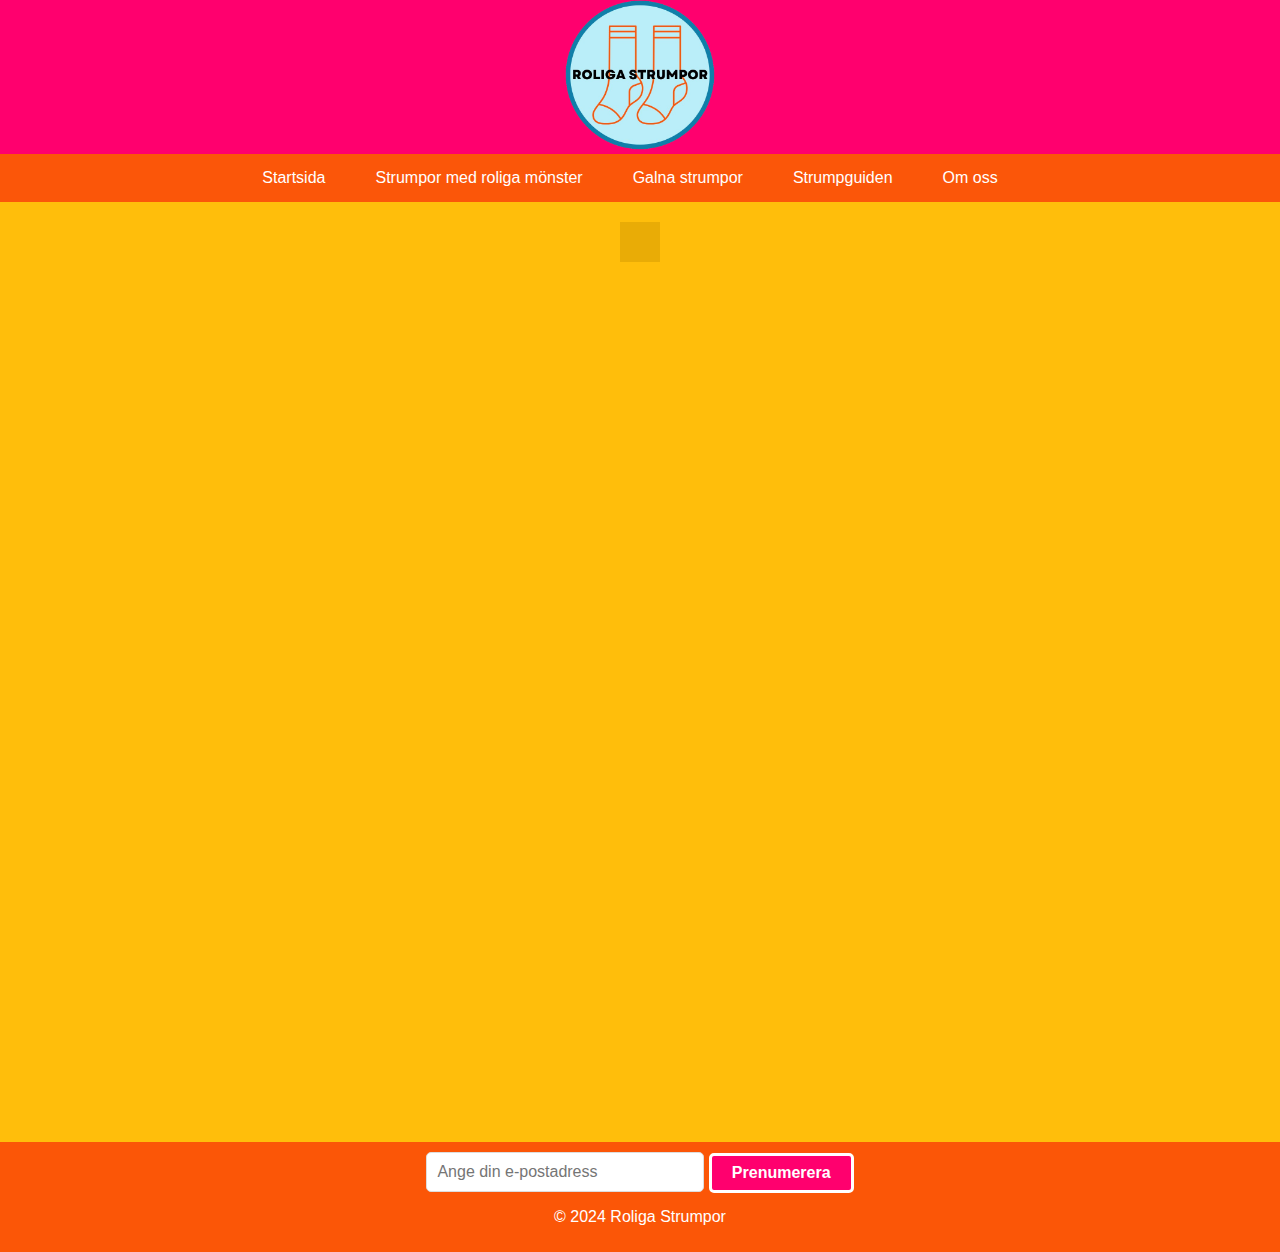
==== index.html @ c938d0d6 "First commit" ====
<!DOCTYPE html>
<html lang="sv">
<head>
    <meta charset="UTF-8">
    <meta name="viewport" content="width=device-width, initial-scale=1.0">
    <title>Roliga Strumpor</title>
    <link rel="stylesheet" href="css/styles.css">
</head>
<body onload="buildmenu()">
    <div><center><img src="images/logostrump3.png" height="150" class="logga"></center></div>
    <header class="headerbild">
        <nav id="menuihead"><ul id="menu"></ul></nav>
        
    </header>
    
    <main id="content">
        <div class="grid-container">
            <div></div>
            <div></div>
            <div></div>
            <div></div>
            <div></div>
            <div></div>
            <div></div>
        </div>
    </main>

    <footer>
        <div><form id="newsletter-form">
            <input type="email" name="email" placeholder="Ange din e-postadress">
            <button type="submit">Prenumerera</button>
          </form></div>          
        <p>&copy; 2024 Roliga Strumpor</p>
    </footer>

    <script src="js/script.js"></script>
</body>
</html>
---- css/styles.css ----
.grid-container {
    display: table-row;
    grid-template-columns: repeat(3, 1fr);
    gap: 20px;
    padding: 20px;
    background-color: #e9ac06;
  }
  
  .grid-container > div {
    display: flex;
    justify-content: space-between;
    align-items: center;
  }
  
  .hoger {
    border: solid;
    border-color: #FFBE0B;
    border-width: 15px;
    border-radius: 20px;
    margin-left: 50px;
    margin-right: 50px;
    padding: 50px;
  }
.under{
    font-style: italic;
    font-size: small;
}
  
  .grid-container > div img {
    /* Använd `cursor: pointer` för att visa en handformad cursor vid hover */
    cursor: pointer;
    /* Lägg till en ram för att markera bilden vid hover */
    transition: border 0.2s ease-in-out;
    border: 1px solid #ccc;
  }
  
  .grid-container > div img:hover {
    border-color: #FF006E;
  }

.beskriva{
width: 700px;
height: 200;
}
.favorit{
    background-color: #FFBE0B;
    border-radius: 3px;
    padding: 10px;
    border: solid;
}
body {
    margin: 0;
    font-family: Arial, sans-serif;
    background-color: #FF006E;
}

header {
    background-color: #fb5609;
    color: #FFF;
    padding: 15px 0;
    position: sticky; top: 0px;
}

nav ul {
    list-style-type: none;
    margin: 0;
    padding: 0;
}

nav ul li {
    display: inline;
    margin-right: 20px;
}

nav ul li a {
    color: #FFF;
    text-decoration: none;
    padding: 10px 15px;
    border-radius: 5px;
    font-family: Verdana, Geneva, Tahoma, sans-serif;
}

nav ul li a:hover {
    background-color: #FFBE0B;
}

main {
    display: flex;
    flex-direction: column;
    align-items: center;
    padding: 20px;
    background-color: #FFBE0B;
    color: #333;
    min-height: 100vh;
}

footer {
    background-color: #FB5607;
    color: #FFF;
    text-align: center;
    padding: 10px 0;
}

h2{
    font-family:'Segoe UI', Tahoma, Geneva, Verdana, sans-serif
}

p{
    font-family: 'Trebuchet MS', 'Lucida Sans Unicode', 'Lucida Grande', 'Lucida Sans', Arial, sans-serif;
}

/* Formulär */

#newsletter-form {
    padding: 20px
    box-shadow: 0 0 5px rgba(0, 0, 0, 0.1);
  }
  
  /* Textfält */
  
  #newsletter-form input[type="email"] {
    width: 20%;
    padding: 10px;
    border: 1px solid #ddd;
    border-radius: 5px;
    font-size: 16px;
  }
  
  /* Knapp */
  
  #newsletter-form button {
    position: relative;
    top: 1px;
    background-color: #FF006E;
    color: #fff;
    padding: 8px 20px;
    border: solid;
    border-radius: 5px;
    cursor: pointer;
    font-size: 16px;
    font-weight: bold;
    font-family:'Segoe UI', Tahoma, Geneva, Verdana, sans-serif
  }
  
  /* Bekräftelsemeddelande */
  
  .confirmation-message {
    background-color: #FFBE0B;
    padding: 10px;
    border-radius: 5px;
    margin-top: 10px;
    font-size: 16px;
  }
  
  /* Anpassa för specifika element */
  
  .footer-newsletter-form {
    background-color: #FB5607;
  }
  
  .footer-newsletter-form input[type="email"] {
    border-color: #FFBE0B;
  }
  
  .footer-newsletter-form button {
    background-color: #FF006E;
  }
  
  /* Media queries */
  
  @media (max-width: 768px) {
    #newsletter-form {
      width: 30%;
    }
  }
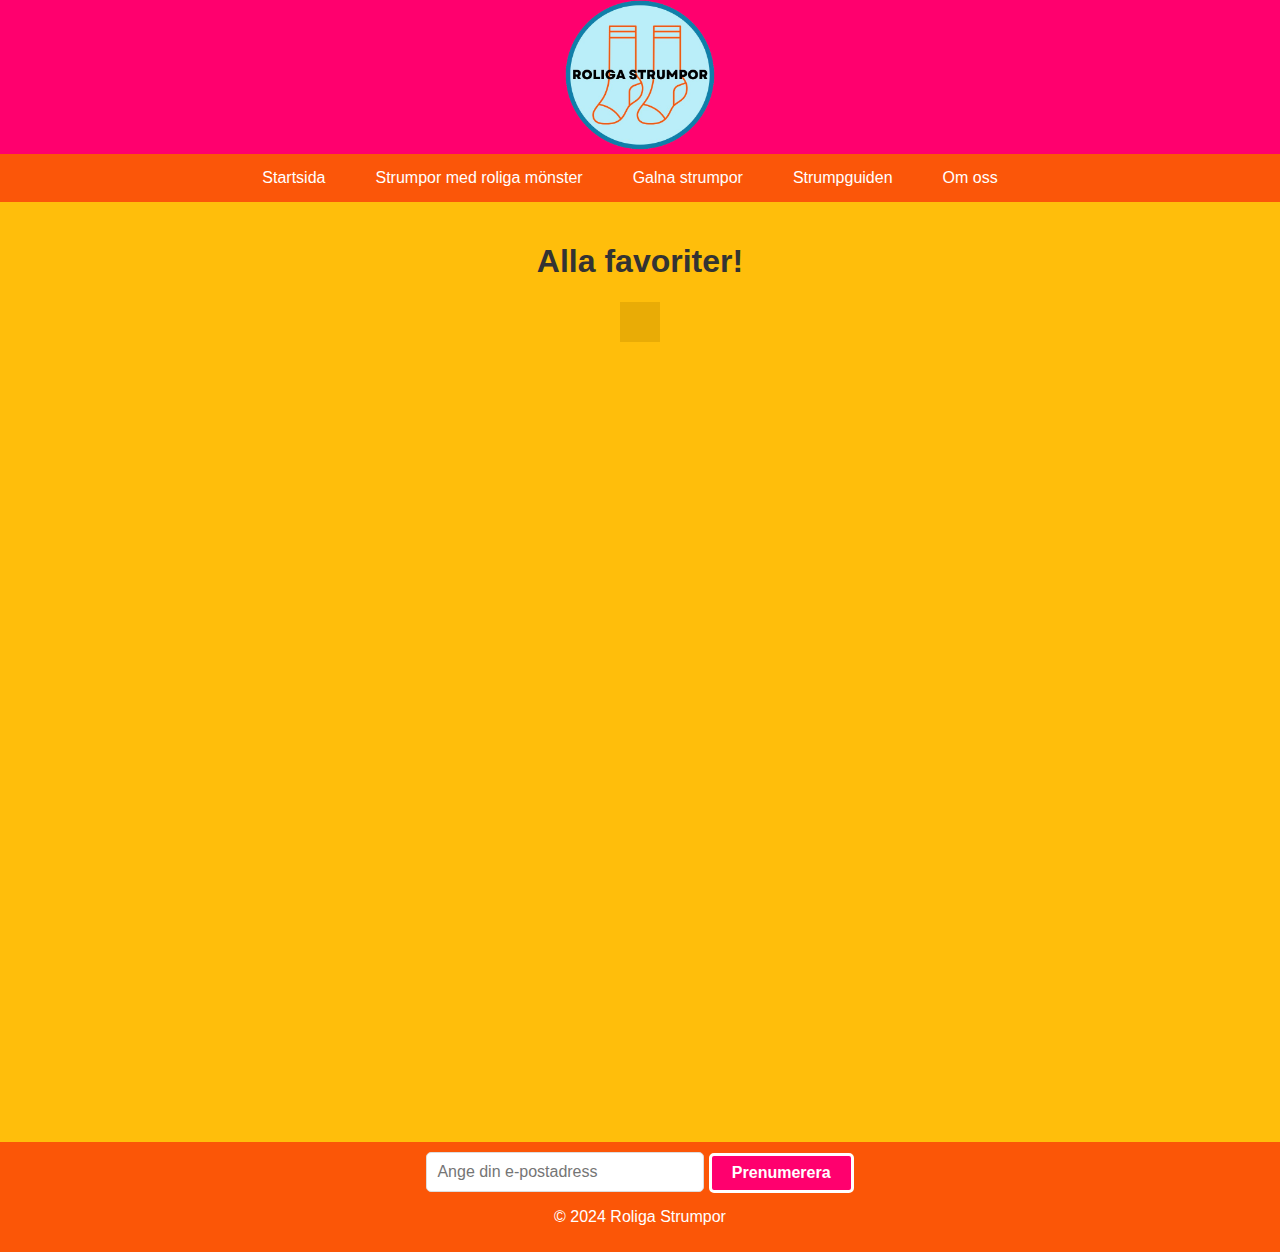
==== commit f6ea747a: "Analytics" ====
--- a/index.html
+++ b/index.html
@@ -1,6 +1,18 @@
 <!DOCTYPE html>
 <html lang="sv">
 <head>
+    <!-- Google tag (gtag.js) -->
+<script async src="https://www.googletagmanager.com/gtag/js?id=G-B98TRVE1NK"></script>
+<script>
+  window.dataLayer = window.dataLayer || [];
+  function gtag(){dataLayer.push(arguments);}
+  gtag('js', new Date());
+
+  gtag('config', 'G-B98TRVE1NK');
+</script>
+    <meta name="description" content="Roliga strumpor är en samlingssajt för internets roligaste strumpor">
+    <meta name="keywords" content="strumpor, roliga strumpor, strumpor med roliga mönster, roliga strumpor herr, roliga strumpor dam, roliga strumpor vuxna, roliga strumpor happy socks, roliga strumpor med text, roliga strumpor barn">
+    <meta name="author" content="Roliga Strumpor"
     <meta charset="UTF-8">
     <meta name="viewport" content="width=device-width, initial-scale=1.0">
     <title>Roliga Strumpor</title>
@@ -13,7 +25,7 @@
         
     </header>
     
-    <main id="content">
+    <main id="content"><h1>Alla favoriter!</h1>
         <div class="grid-container">
             <div></div>
             <div></div>
--- a/css/styles.css
+++ b/css/styles.css
@@ -173,4 +173,8 @@
       width: 30%;
     }
   }
-  +
+  .rundbild{
+    border-radius: 50%;
+  }
+
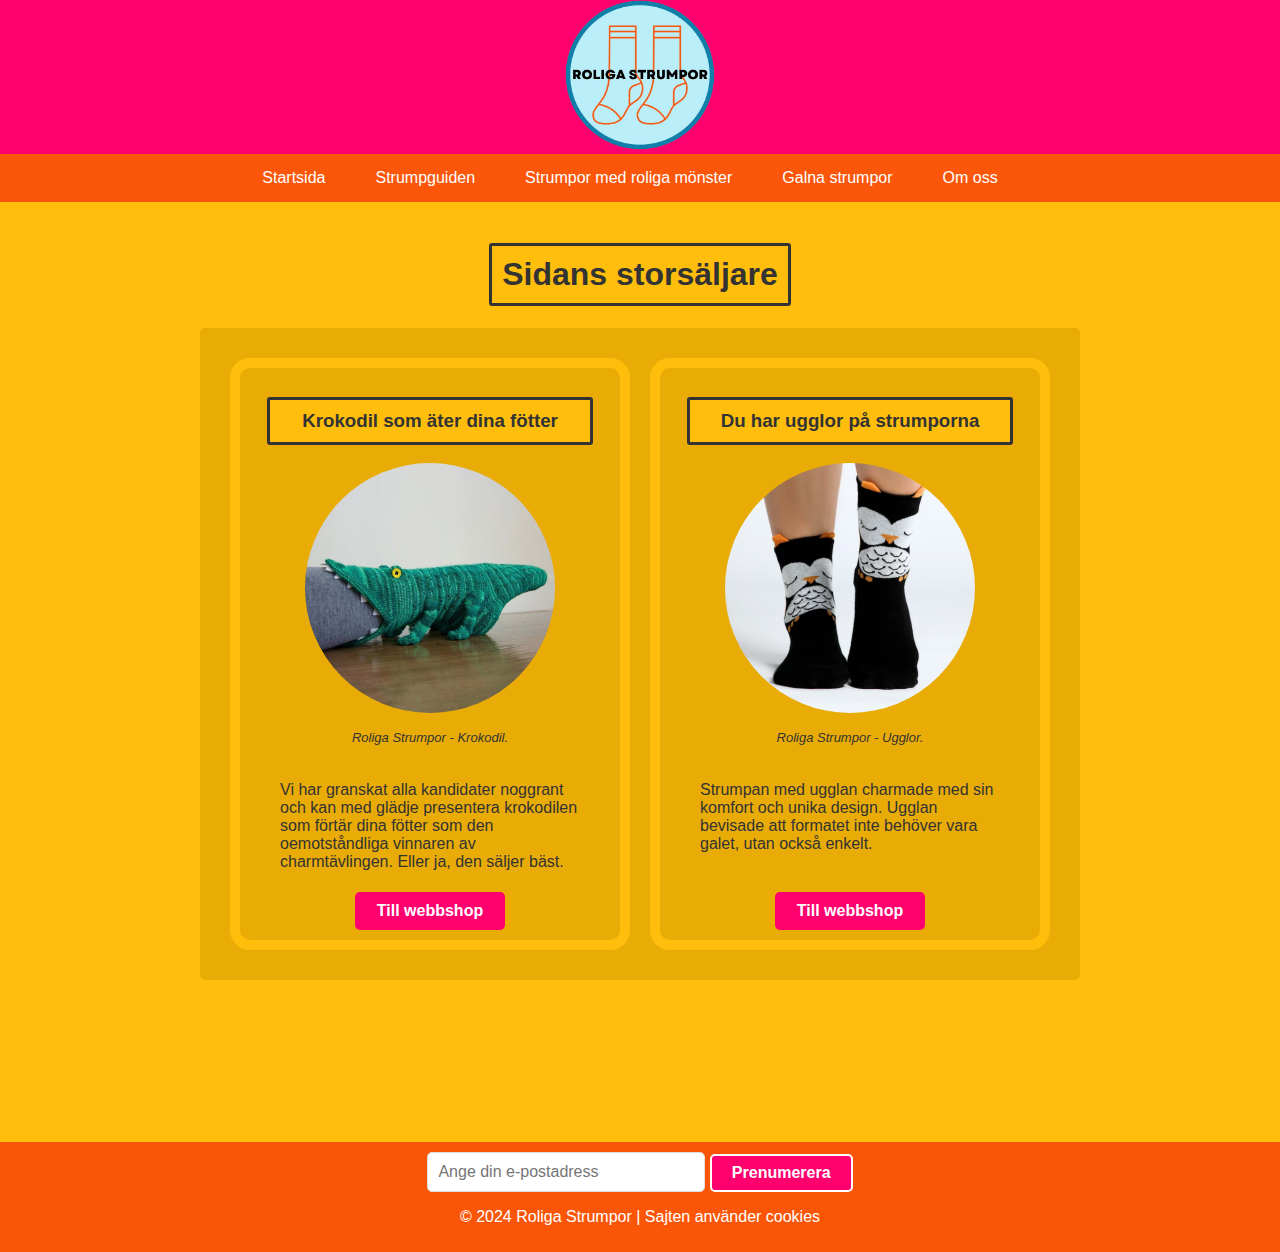
==== commit 6d53f236: "Snart klar" ====
--- a/index.html
+++ b/index.html
@@ -1,50 +1,72 @@
 <!DOCTYPE html>
 <html lang="sv">
+
 <head>
     <!-- Google tag (gtag.js) -->
-<script async src="https://www.googletagmanager.com/gtag/js?id=G-B98TRVE1NK"></script>
-<script>
-  window.dataLayer = window.dataLayer || [];
-  function gtag(){dataLayer.push(arguments);}
-  gtag('js', new Date());
+    <script async src="https://www.googletagmanager.com/gtag/js?id=G-B98TRVE1NK"></script>
+    <script>
+        window.dataLayer = window.dataLayer || [];
+        function gtag() { dataLayer.push(arguments); }
+        gtag('js', new Date());
 
-  gtag('config', 'G-B98TRVE1NK');
-</script>
+        gtag('config', 'G-B98TRVE1NK');
+    </script>
     <meta name="description" content="Roliga strumpor är en samlingssajt för internets roligaste strumpor">
-    <meta name="keywords" content="strumpor, roliga strumpor, strumpor med roliga mönster, roliga strumpor herr, roliga strumpor dam, roliga strumpor vuxna, roliga strumpor happy socks, roliga strumpor med text, roliga strumpor barn">
-    <meta name="author" content="Roliga Strumpor"
-    <meta charset="UTF-8">
+    <meta name="keywords"
+        content="strumpor, roliga strumpor, strumpor med roliga mönster, roliga strumpor herr, roliga strumpor dam, roliga strumpor vuxna, roliga strumpor happy socks, roliga strumpor med text, roliga strumpor barn">
+    <meta name="author" content="Roliga Strumpor" <meta charset="UTF-8">
     <meta name="viewport" content="width=device-width, initial-scale=1.0">
     <title>Roliga Strumpor</title>
     <link rel="stylesheet" href="css/styles.css">
 </head>
+
 <body onload="buildmenu()">
-    <div><center><img src="images/logostrump3.png" height="150" class="logga"></center></div>
+    <div>
+        <center><img src="images/logostrump3.png" height="150" class="logga"></center>
+    </div>
     <header class="headerbild">
-        <nav id="menuihead"><ul id="menu"></ul></nav>
-        
+        <nav id="menuihead">
+            <ul id="menu"></ul>
+        </nav>
+
     </header>
-    
-    <main id="content"><h1>Alla favoriter!</h1>
-        <div class="grid-container">
-            <div></div>
-            <div></div>
-            <div></div>
-            <div></div>
-            <div></div>
-            <div></div>
-            <div></div>
-        </div>
+
+    <main id="content">
+        <h1 class="favorit">Sidans storsäljare</h1>
+
+        <div class="grid-container-start">
+                <div class="sak">
+                <h3 class="favorit2">Krokodil som äter dina fötter</h3>
+                <center><img src="images/krokodil.jpg" height="250" class="rundbild"></center>
+                <center><p class="under2">Roliga Strumpor - Krokodil.</p></center>
+                <p class="hoger2">Vi har granskat alla kandidater noggrant och kan med glädje presentera krokodilen som förtär dina fötter som den oemotståndliga vinnaren av charmtävlingen. Eller ja, den säljer bäst.</p>
+                <a href="https://tredvin.github.io/Roliga-strumpor/" target="_blank">
+                <center><button class="webbshop">Till webbshop</button></center>
+                  </a>
+            </div>
+            <div class="sak">
+                <h3 class="favorit2">Du har ugglor på strumporna</h3>
+                <center><img src="images/ugglan.png" height="250" class="rundbild"></center>
+                <center><p class="under2">Roliga Strumpor - Ugglor.</p></center>
+                <p class="hoger2">Strumpan med ugglan charmade med sin komfort och unika design. Ugglan bevisade att formatet inte behöver vara galet, utan också enkelt.</p>
+                <a href="https://tredvin.github.io/Roliga-strumpor/" target="_blank">
+                    <center><button class="webbshop">Till webbshop</button></center>
+                      </a>
+            </div>
+
     </main>
 
     <footer>
-        <div><form id="newsletter-form">
-            <input type="email" name="email" placeholder="Ange din e-postadress">
-            <button type="submit">Prenumerera</button>
-          </form></div>          
-        <p>&copy; 2024 Roliga Strumpor</p>
+        <div>
+            <form id="newsletter-form">
+                <input type="email" name="email" placeholder="Ange din e-postadress">
+                <button type="submit">Prenumerera</button>
+            </form>
+        </div>
+        <p>&copy; 2024 Roliga Strumpor | Sajten använder cookies</p>
     </footer>
 
     <script src="js/script.js"></script>
 </body>
-</html>
+
+</html>--- a/css/styles.css
+++ b/css/styles.css
@@ -1,9 +1,85 @@
+.webbshop {
+    background-color: #FF006E;
+    color: white;
+    font-weight: bold;
+    font-size: 16px;
+    padding: 10px 20px;
+    border: none;
+    border-radius: 5px;
+    cursor: pointer;
+    text-decoration: none;
+    width: 150px;
+
+  }
+  
+  .knapp:hover {
+    background-color: #D30057;
+  }
+  
+
+.favorit2{
+    background-color: #FFBE0B;
+    border-radius: 3px;
+    padding: 10px;
+    border: solid;
+    width: 300px;
+    margin-left: auto;
+    margin-right: auto;
+    text-align: center;
+}
+
+.favorit3{
+    background-color: #FFBE0B;
+    border-radius: 3px;
+    padding: 10px;
+    border: solid;
+    width: 390px;
+    margin-left: auto;
+    margin-right: auto;
+    text-align: center;
+}
+
+.under2{
+    font-style: italic;
+    font-size: small;
+    margin-left: 50px;
+    margin-right: 50px;
+}
+.grid-container-start {
+    display: flex;
+    flex-direction: row;
+    padding: 20px;
+    background-color: #e9ac06;
+    border-radius: 5px;
+    border: solid px #FB5609;
+
+  }
+  .sak
+  {
+      border: 10px solid #FFBE0B;
+      border-radius: 20px;
+      margin: 10px;
+      padding: 10px;
+  }
+
+  .hoger2 {
+
+    border-color: #FFBE0B;
+    border-width: 5px;
+    border-radius: 20px;
+    margin-left: 10px;
+    margin-right: 10px;
+    padding: 20px;
+    width: 300px;
+    height: 75px;
+  }
 .grid-container {
     display: table-row;
     grid-template-columns: repeat(3, 1fr);
     gap: 20px;
     padding: 20px;
     background-color: #e9ac06;
+    border-radius: 5px;
   }
   
   .grid-container > div {
@@ -134,7 +210,7 @@
     background-color: #FF006E;
     color: #fff;
     padding: 8px 20px;
-    border: solid;
+    border: solid 2px;
     border-radius: 5px;
     cursor: pointer;
     font-size: 16px;
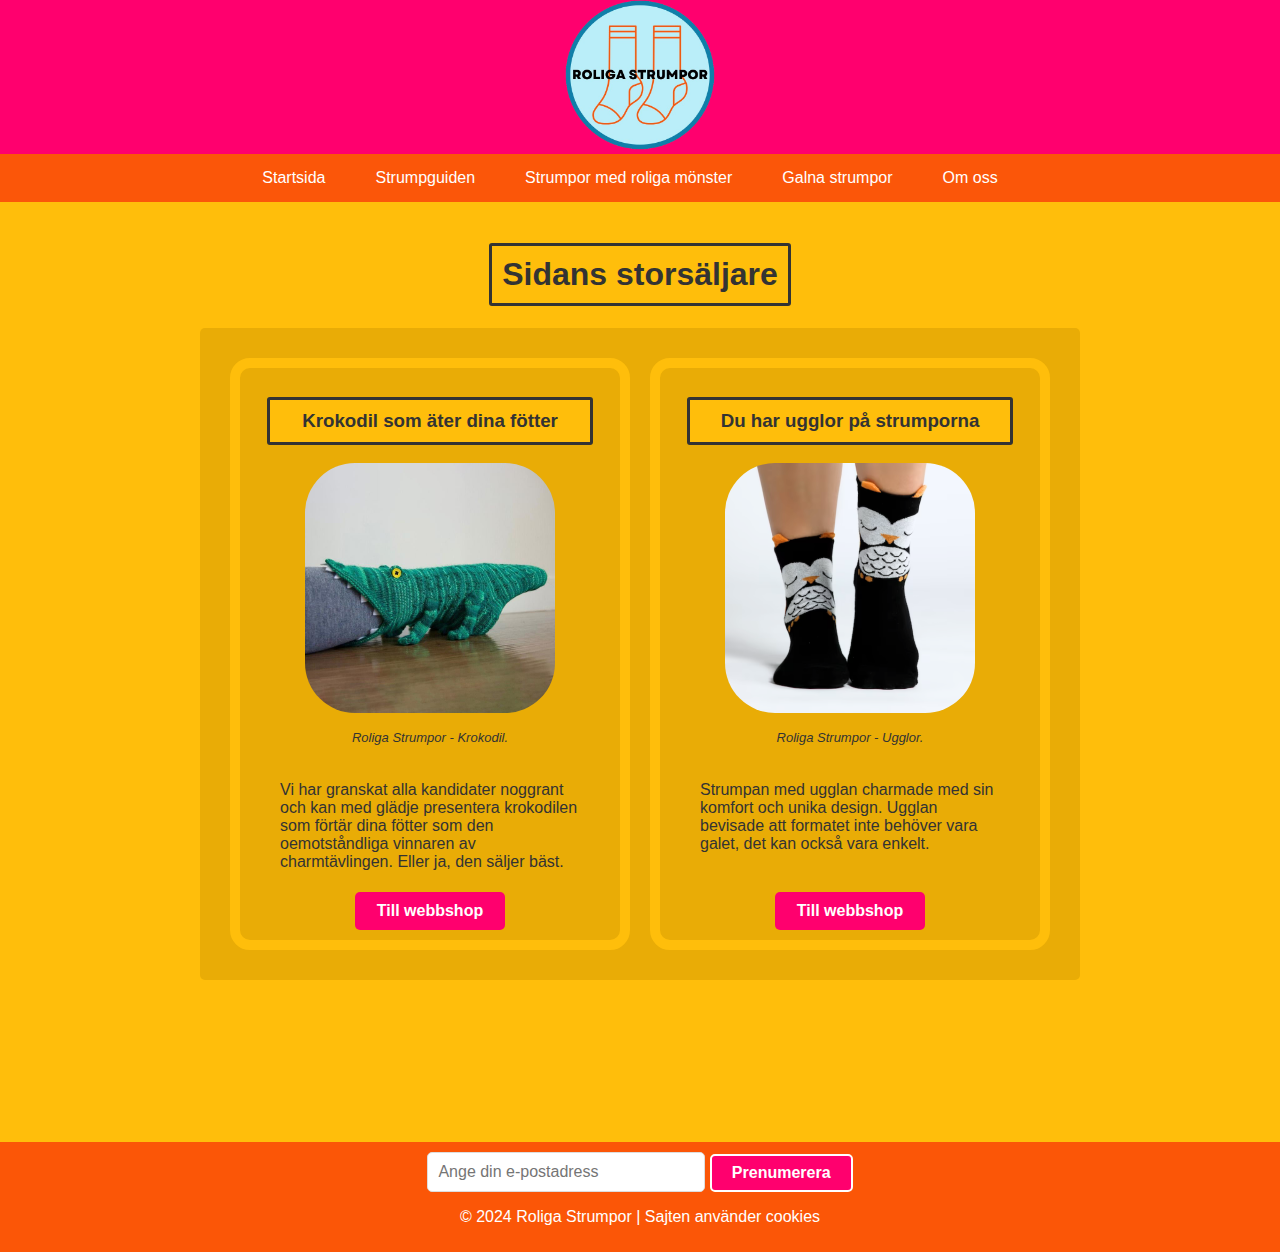
==== commit 13c55969: "Final changes." ====
--- a/index.html
+++ b/index.html
@@ -48,7 +48,7 @@
                 <h3 class="favorit2">Du har ugglor på strumporna</h3>
                 <center><img src="images/ugglan.png" height="250" class="rundbild"></center>
                 <center><p class="under2">Roliga Strumpor - Ugglor.</p></center>
-                <p class="hoger2">Strumpan med ugglan charmade med sin komfort och unika design. Ugglan bevisade att formatet inte behöver vara galet, utan också enkelt.</p>
+                <p class="hoger2">Strumpan med ugglan charmade med sin komfort och unika design. Ugglan bevisade att formatet inte behöver vara galet, det kan också vara enkelt.</p>
                 <a href="https://tredvin.github.io/Roliga-strumpor/" target="_blank">
                     <center><button class="webbshop">Till webbshop</button></center>
                       </a>
--- a/css/styles.css
+++ b/css/styles.css
@@ -251,6 +251,6 @@
   }
 
   .rundbild{
-    border-radius: 50%;
-  }
-
+    border-radius: 20%;
+  }
+
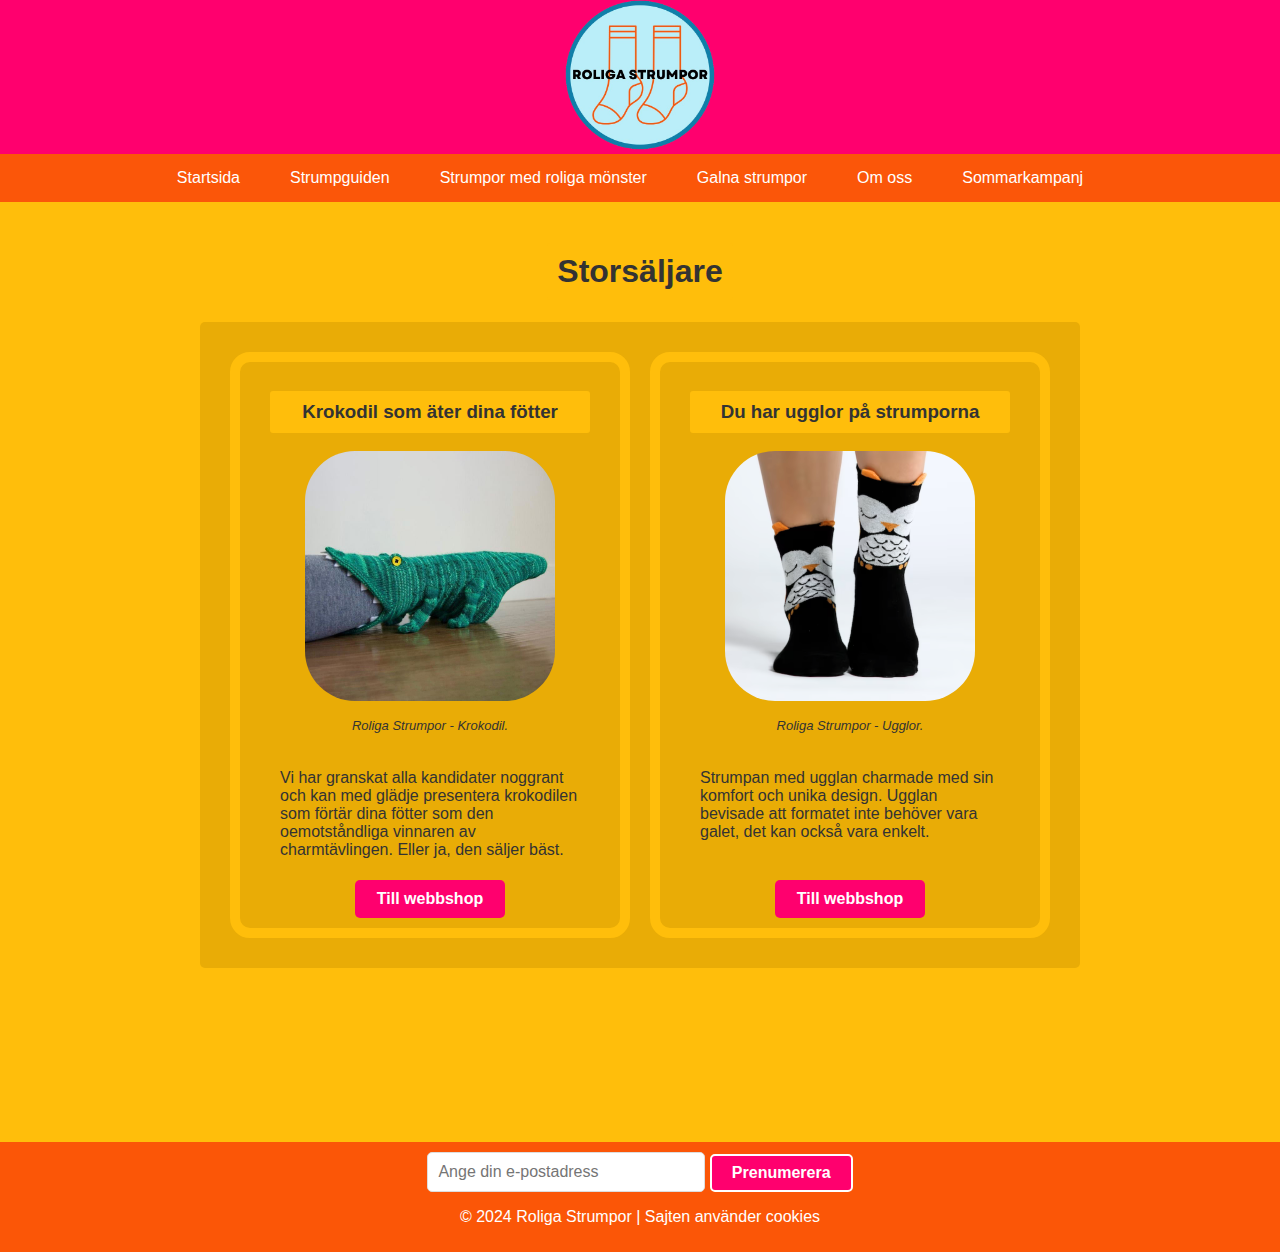
==== commit 5bde3d95: "ändrade text" ====
--- a/index.html
+++ b/index.html
@@ -32,7 +32,7 @@
     </header>
 
     <main id="content">
-        <h1 class="favorit">Sidans storsäljare</h1>
+        <h1 class="favorit">Storsäljare</h1>
 
         <div class="grid-container-start">
                 <div class="sak">
--- a/css/styles.css
+++ b/css/styles.css
@@ -21,7 +21,6 @@
     background-color: #FFBE0B;
     border-radius: 3px;
     padding: 10px;
-    border: solid;
     width: 300px;
     margin-left: auto;
     margin-right: auto;
@@ -32,7 +31,6 @@
     background-color: #FFBE0B;
     border-radius: 3px;
     padding: 10px;
-    border: solid;
     width: 390px;
     margin-left: auto;
     margin-right: auto;
@@ -122,7 +120,7 @@
     background-color: #FFBE0B;
     border-radius: 3px;
     padding: 10px;
-    border: solid;
+
 }
 body {
     margin: 0;
@@ -178,7 +176,7 @@
 }
 
 h2{
-    font-family:'Segoe UI', Tahoma, Geneva, Verdana, sans-serif
+    font-family:'   ', Tahoma, Geneva, Verdana, sans-serif
 }
 
 p{
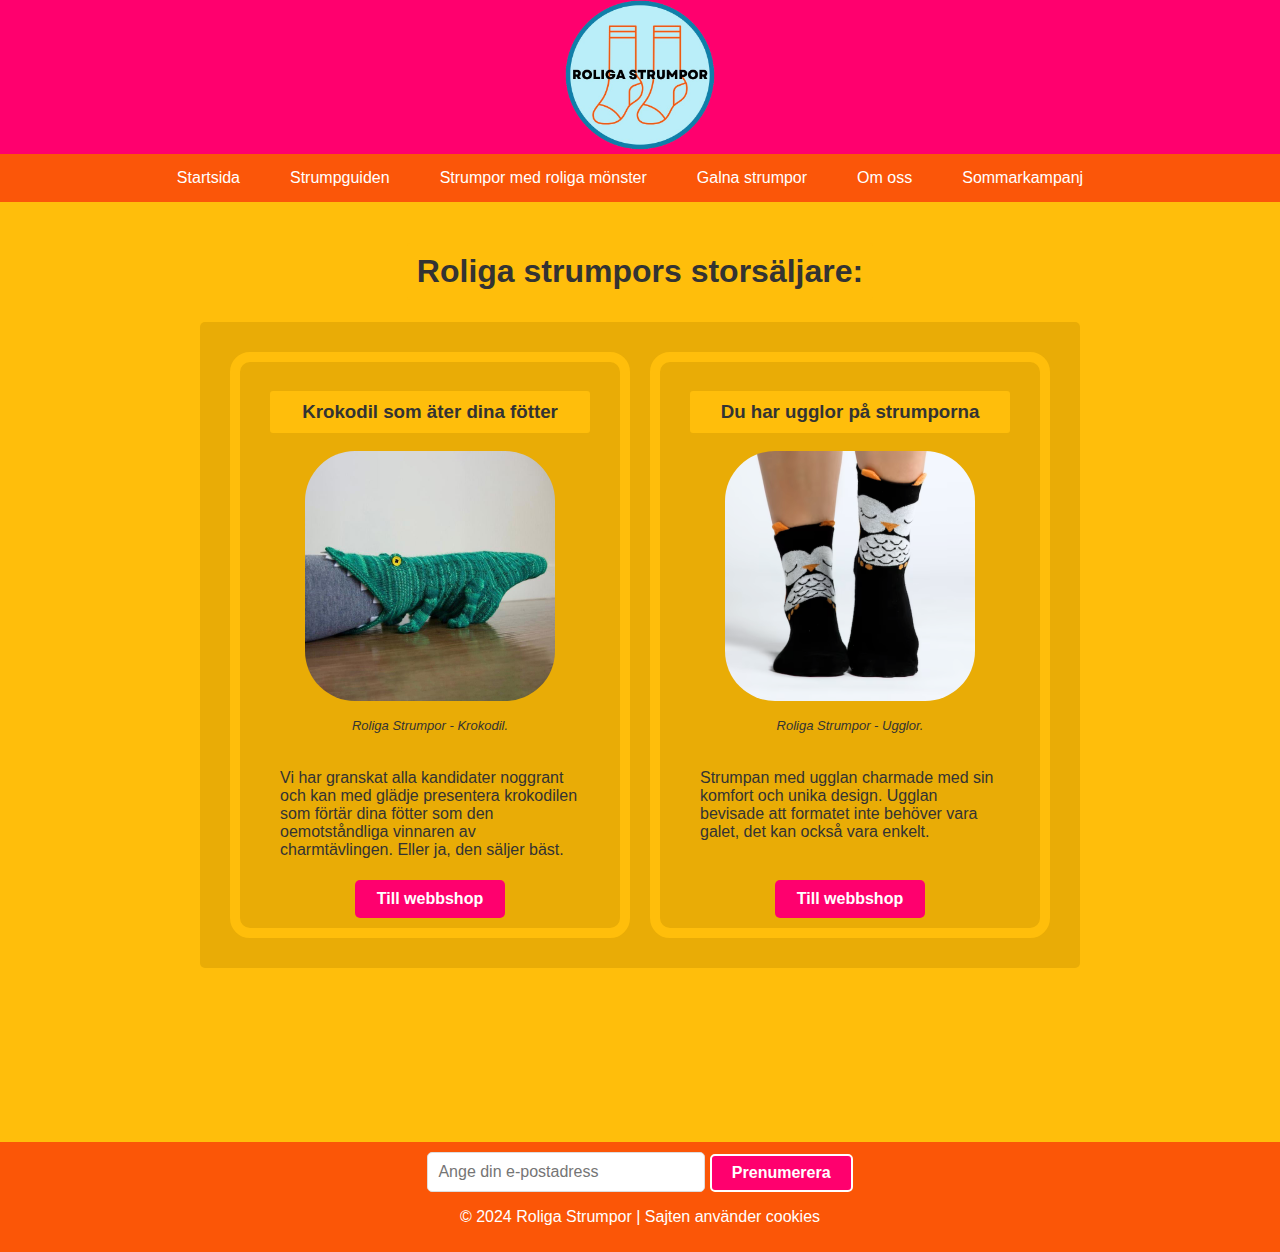
==== commit f6f81776: "Små ändringar" ====
--- a/index.html
+++ b/index.html
@@ -32,7 +32,7 @@
     </header>
 
     <main id="content">
-        <h1 class="favorit">Storsäljare</h1>
+        <h1 class="favorit">Roliga strumpors storsäljare:</h1>
 
         <div class="grid-container-start">
                 <div class="sak">
